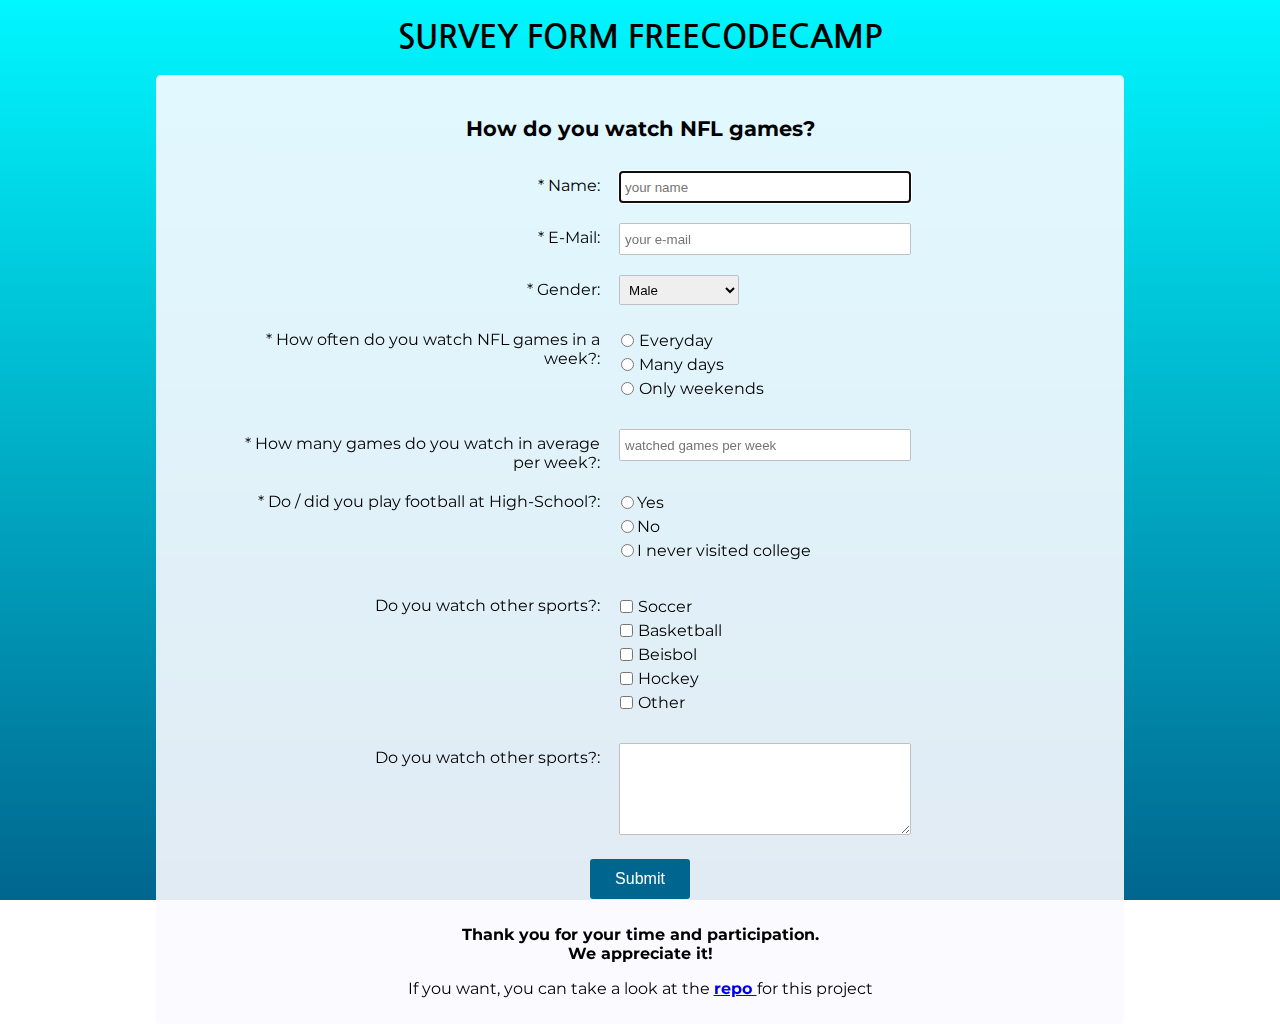
==== Projects/Front-End/SurveyForm/index.html @ 94a50de6 "Finish project" ====
<!doctype html>
<html lang="en-US">

<head>
    <meta charset="utf-8">
    <meta http-equiv="x-ua-compatible" content="ie=edge">
    <title>Rafel Gomez freeCodeCamp - Survey Form</title>
    <meta name="description" content="RGD's FreecCodeCamp-Survey Form">
    <meta name="viewport" content="width=device-width, initial-scale=1, shrink-to-fit=no">

    <!-- Don't forget to set your site up: http://google.com/webmasters -->
    <meta name="google-site-verification" content="" />

    <!-- Who owns the content of this site? -->
    <meta name="Copyright" content="Rafael Gomez - 2018" />

    <link rel="shortcut icon" href="favicon.ico" />
    <link rel="manifest" href="site.webmanifest">
    <link rel="apple-touch-icon" href="apple-touch-icon.png">

    <link rel="stylesheet" href="https://use.fontawesome.com/releases/v5.2.0/css/all.css" integrity="sha384-hWVjflwFxL6sNzntih27bfxkr27PmbbK/iSvJ+a4+0owXq79v+lsFkW54bOGbiDQ" crossorigin="anonymous">

    <!-- Google Fonts-->
    <link href="https://fonts.googleapis.com/css?family=Montserrat|Nanum+Gothic" rel="stylesheet">

    <link rel="stylesheet" href="css/site.css">
    <!-- Open Graph & Twitter-->
    <!-- Twitter: see https://developer.twitter.com/en/docs/tweets/optimize-with-cards/overview/summary for details -->
    <meta name="twitter:card" content="">
    <meta name="twitter:site" content="">
    <meta name="twitter:title" content="">
    <meta name="twitter:description" content="">
    <meta name="twitter:url" content="">
    <!-- Facebook (and some others) use the Open Graph protocol: see http://ogp.me/ for details -->
    <meta property="og:title" content="" />
    <meta property="og:description" content="" />
    <meta property="og:url" content="" />
    <meta property="og:image" content="" />
</head>

<body>
    <!--[if lte IE 9]>
    <p class="browserupgrade">You are using an
        <strong>outdated</strong> browser. Please
        <a href="https://browsehappy.com/">upgrade your browser</a> to improve your experience and security.</p>
    [endif]-->
    <h1 id="title">Survey Form FreeCodeCamp</h1>

    <div class="outer">
        <p id="description">
            <b>How do you watch NFL games?</b>
        </p>
        <form id="survey-form">
            <div class="rowTab">
                <div class="labels">
                    <label id="name-label" for="name">* Name: </label>
                </div>
                <div class="rightTab">
                    <input autofocus type="text" name="name" id="name" class="input-field" placeholder="your name" required>
                </div>
            </div>
            <div class="rowTab">
                <div class="labels">
                    <label id="email-label" for="email">* E-Mail: </label>
                </div>
                <div class="rightTab">
                    <input  type="email" name="email" id="email" class="input-field" placeholder="your e-mail" required>
                </div>
            </div>
            <div class="rowTab">
                <div class="labels">
                    <label id="gender-label" for="name">* Gender: </label>
                </div>
                <div class="rightTab">
                    <select name="gender" id="dropdown" class="dropdown">
                        <option disabled value>Select your gender</option>
                        <option value="male">Male</option>
                        <option value="female">Female</option>
                    </select>
                </div>
            </div>
            <div class="rowTab">
                <div class="labels">
                    <label id="wf-label" for="watch-frequency">* How often do you watch NFL games in a week?: </label>
                </div>
                <div class="rightTab">
                    <ul style="list-style: none;">
                        <li class="radio">
                            <label>Everyday
                                <input name="radio-buttons" value="1" type="radio" class="watch-frequency">
                            </label>
                        </li>
                        <li class="radio">
                            <label>Many days
                                <input name="radio-buttons" value="2" type="radio" class="watch-frequency">
                            </label>
                        </li>
                        <li class="radio">
                            <label>Only weekends
                                <input name="radio-buttons" value="3" type="radio" class="watch-frequency">
                            </label>
                        </li>
                    </ul>
                    </select>
                </div>
            </div>
            <div class="rowTab">
                <div class="labels">
                    <label id="number-label" for="games">* How many games do you watch in average per week?: </label>
                </div>
                <div class="rightTab">
                    <input autofocus type="number" min="1" max="16" name="games" id="number" class="input-field" placeholder="watched games per week" required>
                </div>
            </div>
            <div class="rowTab">
                <div class="labels">
                    <label id="pf-label" for="played">* Do / did you play football at High-School?: </label>
                </div>
                <div class="rightTab">
                    <ul style="list-style: none;">
                        <li class="radio">
                            <label>Yes
                                <input name="radio-buttons" value="1" type="radio" class="played">
                            </label>
                        </li>
                        <li class="radio">
                            <label>No
                                <input name="radio-buttons" value="2" type="radio" class="played">
                            </label>
                        </li>
                        <li class="radio">
                            <label>I never visited college
                                <input name="radio-buttons" value="3" type="radio" class="played">
                            </label>
                        </li>
                    </ul>
                    </select>
                </div>
            </div>
            <div class="rowTab">
                <div class="labels">
                    <label for="preferences">Do you watch other sports?: </label>
                </div>
                <div class="rightTab">
                    <ul id="preferences" style="list-style: none;">
                        <li class="checkbox">
                            <label>
                                <input name="prefer" value="1" type="checkbox" class="userRatings">Soccer</label>
                        </li>
                        <li class="checkbox">
                            <input name="prefer" value="2" type="checkbox" class="userRatings">Basketball</li>
                        <li class="checkbox">
                            <label>
                                <input name="prefer" value="3" type="checkbox" class="userRatings">Beisbol</label>
                        </li>
                        <li class="checkbox">
                            <label>
                                <input name="prefer" value="4" type="checkbox" class="userRatings">Hockey</label>
                        </li>
                        <li class="checkbox">
                            <label>
                                <input name="prefer" value="5" type="checkbox" class="userRatings">Other</label>
                        </li>
                    </ul>
                </div>
            </div>
            <div class="rowTab">
                    <div class="labels">
                        <label for="various">Do you watch other sports?: </label>
                    </div>
                    <div class="rightTab">
                        <textarea id="various" class="input-field ta-various"></textarea>
                    </div>
                </div>
            <button id="submit" class="submit-btn" type="submit">Submit</button>
        </form>
        <p> <b>Thank you for your time and participation. <br>We appreciate it!</b> <i class="fas fa-heart" ></i> </p>
        <p>If you want, you can take a look at the <b><a href="https://cors-proxy.htmldriven.com/?url=http://rafaelgomez.me"><i class="fab fa-github" ></i> repo </a></b> for this project</p>
    </div>

    <!-- SCRIPTS -->
    <script src="js/main.js"></script>
    <script src="https://cdn.freecodecamp.org/testable-projects-fcc/v1/bundle.js"></script>
    <!-- Global site tag (gtag.js) - Google Analytics -->
    <script async src="https://www.googletagmanager.com/gtag/js?id=UA-109034947-2"></script>
    <script>
        window.dataLayer = window.dataLayer || [];

        function gtag() {
            dataLayer.push(arguments);
        }
        gtag('js', new Date());
        gtag('config', 'UA-109034947-2');
    </script>

</body>

</html>
---- Projects/Front-End/SurveyForm/css/site.css ----
body {
    background: linear-gradient(rgb(0, 247, 255), rgb(0, 102, 143));
    background-repeat: no-repeat;
    background-attachment: fixed;
    text-align: center;
    font-family: 'Montserrat', Helvetica, sans-serif;
    min-width: 320px;
}

h1 {
    font-family: 'Nanum Gothic', sans-serif;
}

#title {
    text-transform: uppercase;
}

#description {
    font-size: 1.3em;
}

.outer {
    max-width: 1200px;
    width: 75%;
    background-color: rgb(250, 250, 255, 0.9);
    margin: 0 auto;
    border-radius: 5px;
    padding: 10px;
    padding-top: 20px;
}

.rightTab {
    display: inline-block;
    text-align: left;
    width: 48%;
    vertical-align: middle;
}

.labels {
    display: inline-block;
    text-align: right;
    width: 40%;
    padding: 5px;
    vertical-align: top;
    margin-top: 10px;
}

.input-field {
    height: 20px;
    width: 280px;
    padding: 5px;
    margin: 10px;
    border: 1px solid #c0c0c0;
    border-radius: 2px;
}

.dropdown {
    height: 30px;
    width: 120px;
    padding: 5px;
    margin: 10px;
    border: 1px solid #c0c0c0;
    border-radius: 2px;
}

.watch-frequency,
input[type="checkbox"] {
    float: left;
    margin-right: 5px;
}

.played,
input[type="checkbox"] {
    float: left;
}

.radio,
.checkbox {
    position: relative;
    left: -33px;
    display: block;
    padding-bottom: 5px;
}

.fa-heart {
    color: red;
}

.submit-btn {
    border-radius: 3px;
    color: white;
    font-size: 1em;
    height: 40px;
    width: 100px;
    margin: 10px;
    border: 0px;
    background-color: rgb(0, 102, 143);
}

.submit-btn:hover {
    background-color: rgb(0, 132, 153)
}

.ta-various {
    height: 80px !important;
    resize: vertical;
}

@media screen and (max-width: 833px) {
    .input-field {
        width: 80%;
    }
    select {
        width: 90%;
    }
}

@media screen and (max-width: 520px) {
    .labels {
        width: 100%;
        text-align: left;
    }
    .rightTab {
        width: 80%;
        float: left;
    }
    .input-field {
        width: 100%;
    }
    select {
        width: 100%;
    }
}
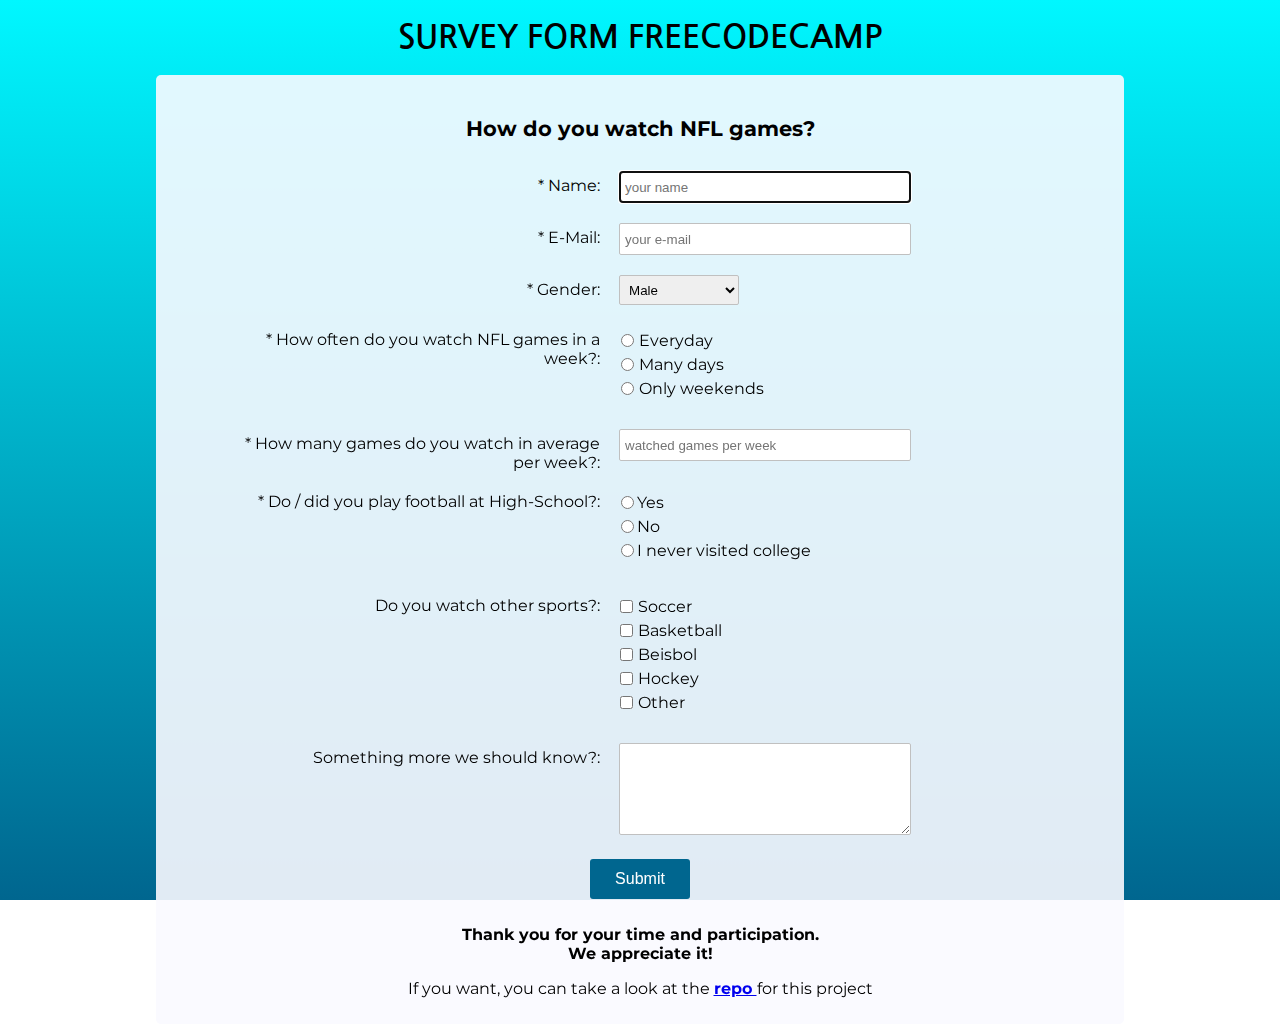
==== commit c5bca4fa: "update survey form" ====
--- a/Projects/Front-End/SurveyForm/index.html
+++ b/Projects/Front-End/SurveyForm/index.html
@@ -166,7 +166,7 @@
             </div>
             <div class="rowTab">
                     <div class="labels">
-                        <label for="various">Do you watch other sports?: </label>
+                        <label for="various">Something more we should know?: </label>
                     </div>
                     <div class="rightTab">
                         <textarea id="various" class="input-field ta-various"></textarea>
